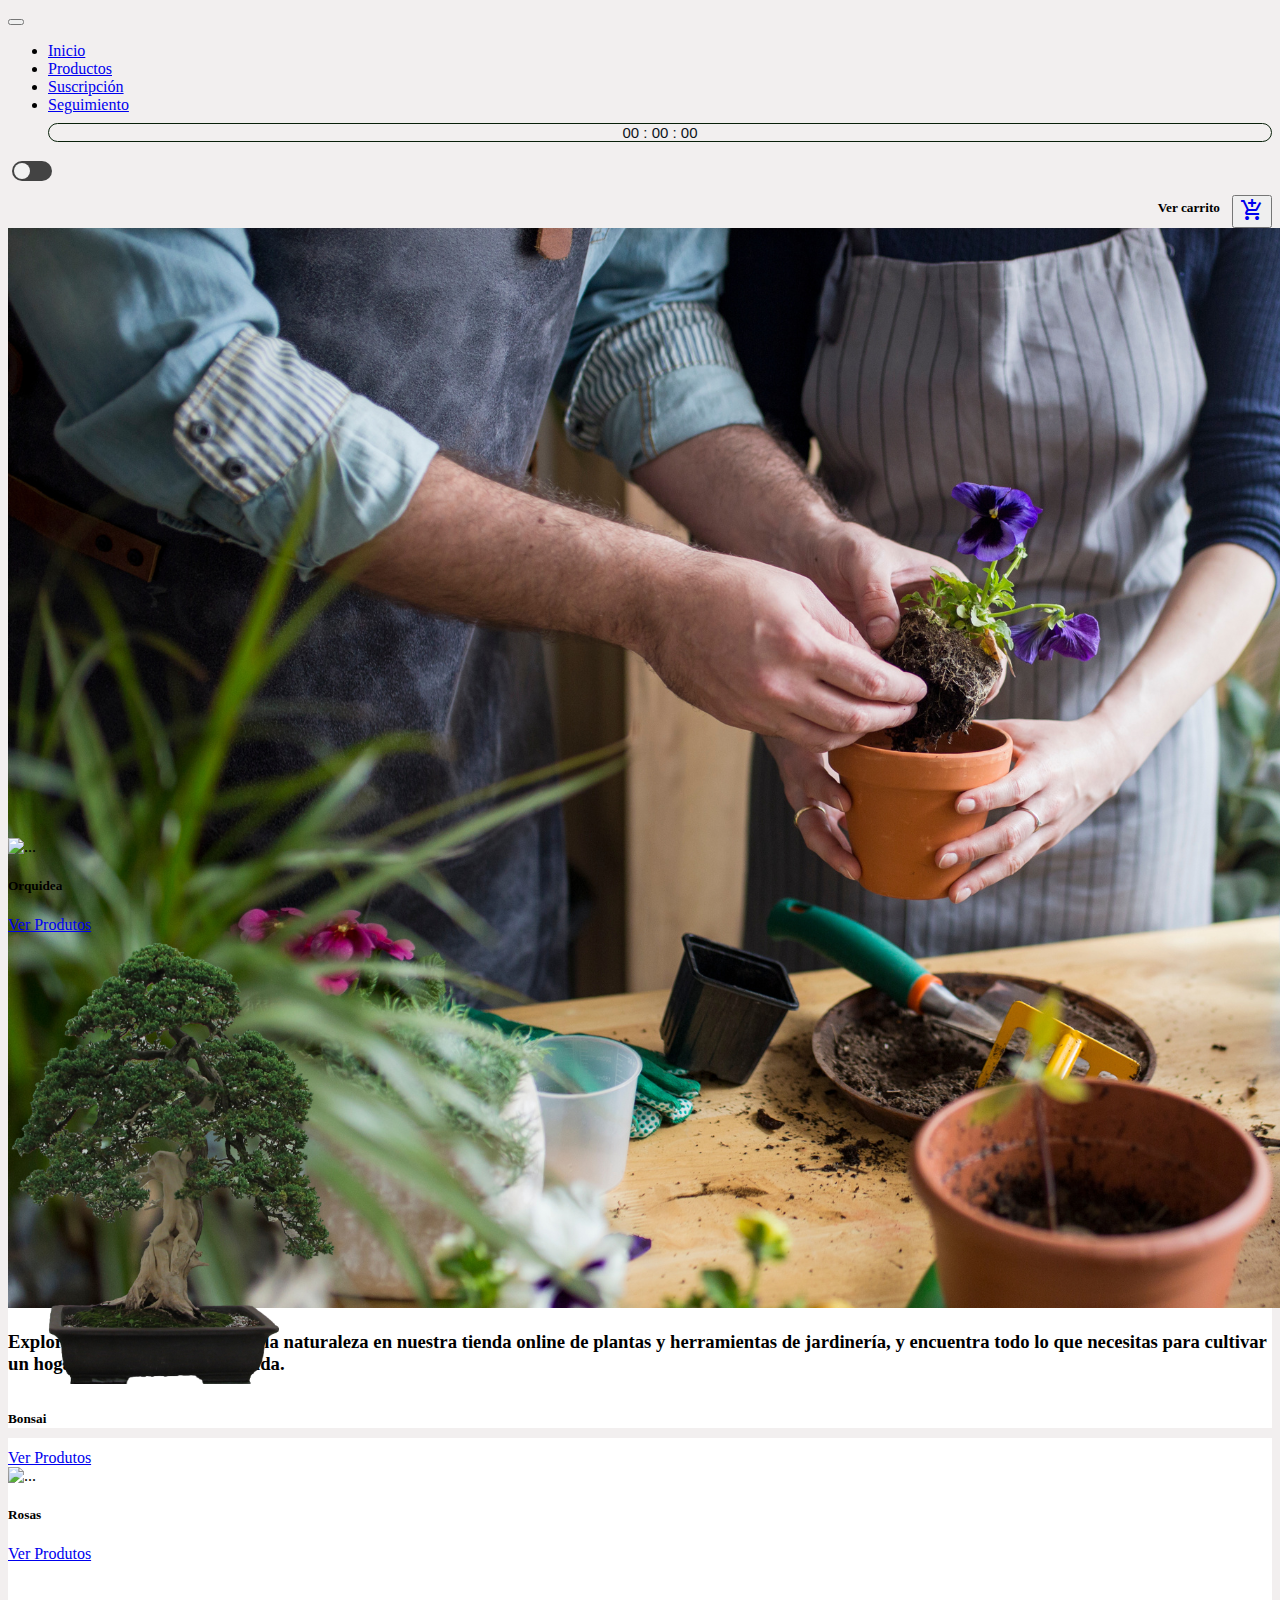
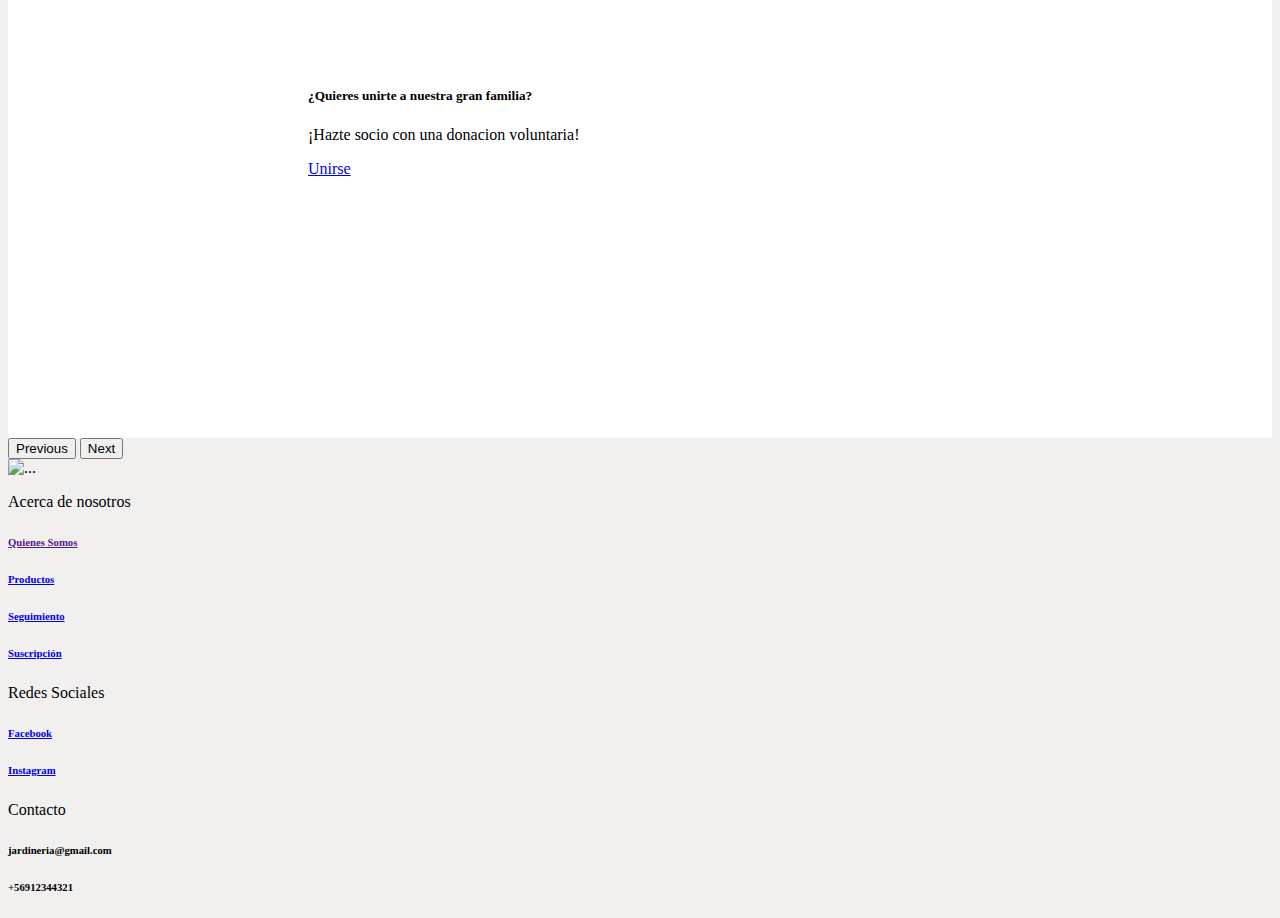
==== index.html @ 28d03bb7 "reloj y prueba de api" ====
<!DOCTYPE html>
<html lang="en">

<head>
  <meta charset="UTF-8">
  <meta http-equiv="X-UA-Compatible" content="IE=edge">
  <meta name="viewport" content="width=device-width, initial-scale=1.0">
  <link href="https://cdn.jsdelivr.net/npm/bootstrap@5.3.0-alpha1/dist/css/bootstrap.min.css" rel="stylesheet"
    integrity="sha384-GLhlTQ8iRABdZLl6O3oVMWSktQOp6b7In1Zl3/Jr59b6EGGoI1aFkw7cmDA6j6gD" crossorigin="anonymous">
  <link rel="stylesheet" href="css/style.css">
  <title>Inicio</title>
  <link href="https://fonts.googleapis.com/icon?family=Material+Icons" rel="stylesheet">
</head>

<body>
  <style>
    body {
      background-color: rgba(239, 235, 235, 0.814);

    }
  </style>

  <nav class="navbar navbar-expand-lg bg-body-tertiary">
    <div class="container-fluid">
      <button class="navbar-toggler" type="button" data-bs-toggle="collapse" data-bs-target="#navbarSupportedContent"
        aria-controls="navbarSupportedContent" aria-expanded="false" aria-label="Toggle navigation">
        <span class="navbar-toggler-icon"></span>
      </button>
      <div class="collapse navbar-collapse" id="navbarSupportedContent">
        <ul class="navbar-nav me-auto mb-2 mb-lg-0">
          <li class="nav-item">
            <a class="nav-link active" aria-current="page" href="index.html">Inicio</a>
          </li>
          <li class="nav-item">
            <a class="nav-link" href="productos.html">Productos</a>
          </li>
          <li class="nav-item">
            <a class="nav-link" href="suscripcion.html">Suscripción</a>
          </li>
          <li class="nav-item">
            <a class="nav-link" href="seguimiento.html">Seguimiento</a>
          </li>
          <div class="container-fluid">
            <div id="relojnumerico" class="reloj" onload="cargarReloj()">
              <span> 00 : </span>
              <span> 00 : </span>
              <span> 00 </span>
            </div>
          </div>
        </ul>




        <div class="container-fluid-5">
          <input id="checkItem" type="checkBox" onclick="enableDarkMode()">
        </div>



        <div class="containerCarrito">
          <h5>Ver carrito</h5>
          <button class="btn">
            <div class="boxIcon">
              <a href="carrito.html">
                <i class="material-icons">add_shopping_cart</i>
              </a>
            </div>
          </button>
        </div>
        </form>
      </div>
    </div>
  </nav>




  <div class="containerCarousel ">
    <div id="carouselExample" class="carousel slide">
      <div class="carousel-inner">
        <div class="carousel-item active">
          <img src="img/first slide.png" class="d-block w-100" alt="...">
          <div class="carousel-caption">
            <p>
            <h3 class="text-black bg-light">
              Explora la frescura y belleza de la naturaleza en nuestra tienda online de plantas y herramientas de
              jardinería, y encuentra todo lo que necesitas para cultivar un hogar saludable y lleno de vida. </p>
            </h3>
          </div>
          <div>
          </div>
        </div>

        <div class="carousel-item">
          <div class="cards-wrapper">

            <div class="container-fluid text-center  ">
              <div class="row d-flex">
                <div class="col">
                  <div class="card">
                    <img src="imgProductos/orquidea.png" height="450px" class="card-img-top" alt="...">
                    <div class="card-body">
                      <h5 class="card-title">Orquidea</h5>
                      <p class="card-text"></p>
                      <a href="productos.html" class="btn btn-primary">Ver Produtos</a>
                    </div>
                  </div>
                </div>
                <div class="col">
                  <div class="card">
                    <img src="imgProductos/bonsai.png" height="450" class="card-img-top" alt="...">
                    <div class="card-body">
                      <h5 class="card-title">Bonsai</h5>
                      <p class="card-text"></p>
                      <a href="productos.html" class="btn btn-primary">Ver Produtos</a>
                    </div>
                  </div>
                </div>
                <div class="col">
                  <div class="card">
                    <img src="imgProductos/rosas.png" height="450px" class="card-img-top" alt="...">
                    <div class="card-body">
                      <h5 class="card-title">Rosas</h5>
                      <p class="card-text"></p>
                      <a href="productos.html" class="btn btn-primary">Ver Produtos</a>
                    </div>
                  </div>
                </div>
              </div>
            </div>
          </div>
        </div>
        <div class="carousel-item ">
          <div class="containerJardin">
            <div class="container text-center">
              <div class="row row-cols-2">
                <div class="col">
                  <img src="img/jardinFamiliar.png" height="550px" alt="">
                </div>
                <div class="col">
                  <div class="cardJardin">
                    <div class="card-body">
                      <h5 class="card-title">¿Quieres unirte a nuestra gran familia?</h5>
                      <p class="card-text">¡Hazte socio con una donacion voluntaria!</p>
                      <a href="suscripcion.html" class="btn btn-primary">Unirse</a>
                    </div>
                  </div>
                </div>

              </div>
            </div>
          </div>

        </div>
        <button class="carousel-control-prev" type="button" data-bs-target="#carouselExample" data-bs-slide="prev">
          <span class="carousel-control-prev-icon" aria-hidden="true"></span>
          <span class="visually-hidden">Previous</span>
        </button>
        <button class="carousel-control-next" type="button" data-bs-target="#carouselExample" data-bs-slide="next">
          <span class="carousel-control-next-icon" aria-hidden="true"></span>
          <span class="visually-hidden">Next</span>
        </button>
      </div>

      <div class="container-fluid">
        <div class="row p-5 bg-secundary ">
          <div class="col-lg">
            <div class="text-center">
              <img src="img/logoo.png" height="150px" class="rounded" alt="...">
            </div>
          </div>
          <div class="col-lg">
            <p class="h4">Acerca de nosotros</p>
            <div class="containerContacto">
              <div class="mb-2">
                <a class="text-secondary text-decoration-none" href="">
                  <h6>Quienes Somos</h6>
                </a>
              </div>
              <div class="mb-2">
                <a class="text-secondary text-decoration-none" href="productos.html">
                  <h6>Productos</h6>
                </a>
              </div>
              <div class="mb-2">
                <a class="text-secondary text-decoration-none" href="seguimiento.html">
                  <h6>Seguimiento</h6>
                </a>
              </div>
              <div class="mb-3">
                <a class="text-secondary text-decoration-none" href="suscripcion.html">
                  <h6>Suscripción</h6>
                </a>
              </div>
            </div>
          </div>
          <div class="col-lg">
            <p class="h4">Redes Sociales</p>
            <div class="mb-2">
              <div class="containerContacto">
                <a class="text-secondary text-decoration-none" href="https://www.facebook.com/">
                  <h6>Facebook</h6>
                </a>
              </div>
            </div>
            <div class="mb-2">
              <div class="containerContacto">
                <a class="text-secondary text-decoration-none" href="https://www.instagram.com/">
                  <h6>Instagram</h6>
                </a>
              </div>
            </div>

          </div>
          <div class="col-lg">
            <p class="h4">Contacto</p>
            <div class="mb-2">
              <a class="text-secondary text-decoration-none">
                <h6>jardineria@gmail.com</h6>
              </a>
            </div>
            <div class="mb-2">
              <a class="text-secondary text-decoration-none">
                <h6>+56912344321</h6>
              </a>
            </div>
          </div>

        </div>

      </div>




      <script src="https://cdn.jsdelivr.net/npm/@popperjs/core@2.11.6/dist/umd/popper.min.js"
        integrity="sha384-oBqDVmMz9ATKxIep9tiCxS/Z9fNfEXiDAYTujMAeBAsjFuCZSmKbSSUnQlmh/jp3"
        crossorigin="anonymous"></script>
      <script src="https://cdn.jsdelivr.net/npm/bootstrap@5.3.0-alpha2/dist/js/bootstrap.min.js"
        integrity="sha384-heAjqF+bCxXpCWLa6Zhcp4fu20XoNIA98ecBC1YkdXhszjoejr5y9Q77hIrv8R9i"
        crossorigin="anonymous"></script>
      <script src="js/funciones.js"></script>
      <script src="js/darkMode.js"></script>
</body>



</html>
---- css/style.css ----
.container {
    padding: 10px;
    padding-left: 0%;
    margin: 10px;
    margin-left: 300px;
    justify-content: center;
}


.containerCarrito {
    display: flex;
    justify-content: flex-end;
    align-items: end;
}

.containerCarrito h5 {
    padding: 4px;
    margin: 8px;
}

.carousel-item {
    height: 600px;
    align-items: center;
}

.containerCarousel {
    justify-content: center;

}

.rounded {
    width: 80%;
    padding-right: 100px;
}

.containerContacto h6:hover {
    color: rgb(196, 194, 194);
}

.cards-wrapper {
    padding-top: 45px
}

.carousel-item {
    background-color: rgb(39, 155, 39);

}

.card img {
    max-width: 100%;
    max-height: 100%;
}

.container-fluid-2 {
    padding-left: 35%;
    align-items: center;
    /*background-color: white;*/
    padding-bottom: 50px;
}

.containerSocio {
    padding-left: 35%;
    /*background-color: white;*/
}


.carousel-item {
    background-color: white;

}

.cards-wrapper {
    padding-top: 10px
}

.tableCarrito {
    margin-bottom: 0;
}


.container-fluid-3 {
    margin-top: 0px;
    padding-left: 30%;
}

.infoPedidos {
    margin-top: 30px;
    border: 1px solid #ddd;
    padding: 20px;
}

.infoPedidos h4 {
    margin-top: 0;
    margin-bottom: 20px;
}

.infoPedidos ul {
    list-style: none;
    margin: 0;
    padding: 0;
}

.infoPedidos li {
    padding: 10px 0;
}

.infoPedidos li p {
    margin: 0;
}

.cardProductos {
    height: 400px;
    width: 400px;

}

.cards-wrapper2 {
    /*background-color: white;*/
    padding-top: 20px;
    padding-bottom: 20px;
}

.containerSeguimiento {
    /*background-color: white;*/
    padding-top: 90px;
    padding-bottom: 132px;
}

.fondoCarrito {
    padding-top: 90px;
    padding-bottom: 294px;
}

.container-fluid-4 {
    background-color: green;
}


.cardJardin {
    padding-top: 200px;
}

#buttonModal {
    margin-left: 145px;

}


/*Dark mode/ light mode*/

input[type="checkBox"] {
    position: relative;
    width: 40px;
    height: 20px;
    background-color: #434343;
    appearance: none;
    outline: none;
    border-radius: 20px;
    cursor: pointer;
    transition: 0.5s ease;
}

input[type="checkBox"]:checked {
    background-color: #04ac2e;
}

input[type="checkBox"]::before {
    content: '';
    position: absolute;
    width: 16px;
    height: 16px;
    background-color: #f2f2f2;
    border-radius: 50%;
    top: 2px;
    left: 2px;
    transition: 0.7s ease;
}

input[type="checkBox"]:checked::before {
    transform: translate(20px);
}

.dark-mode {
    background-color: #464444fa;
    color: #7e7e7e;
}


.reloj {
    margin-top: 9px;
    color: #0d1420;
    font-size: 15px;
    font-family: Arial;
    text-align: center;
    border: 1px solid #09210a;
    border-radius: 20px;
}
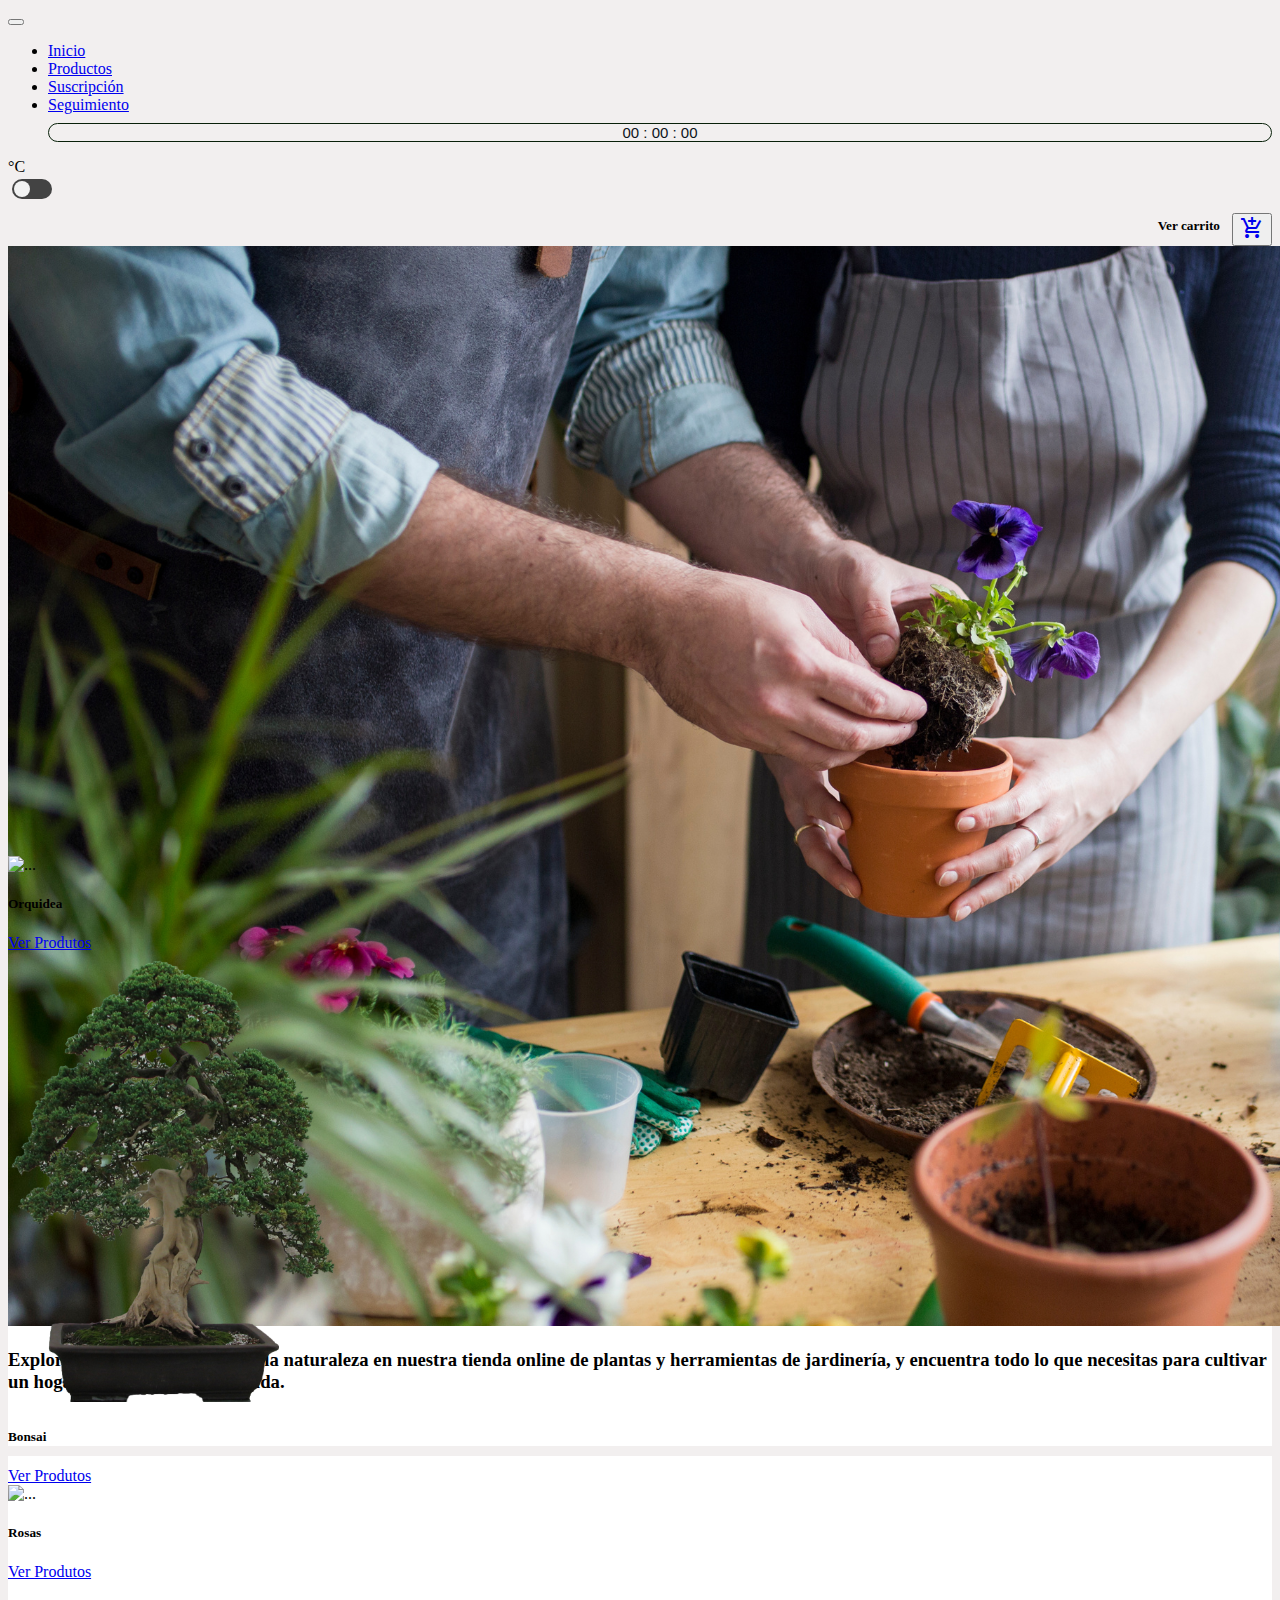
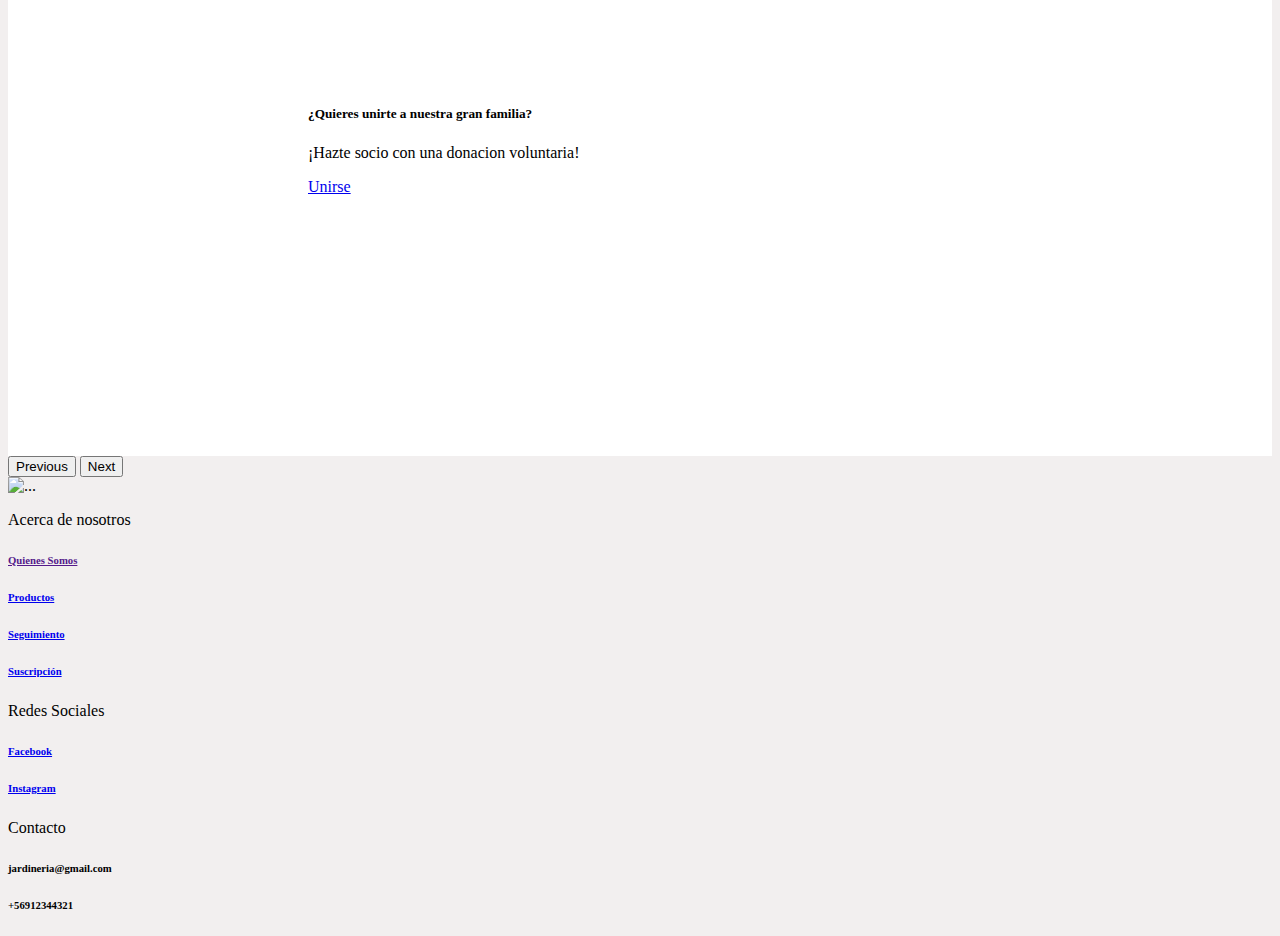
==== commit 24643a3e: "api lista" ====
--- a/index.html
+++ b/index.html
@@ -48,6 +48,12 @@
             </div>
           </div>
         </ul>
+
+        <div class="container-fluid-api">
+          <div class="temp">°C</div>
+          <div class="summary"></div>
+          <div class="location"></div>
+        </div>
 
 
 
@@ -240,6 +246,7 @@
       <script src="https://cdn.jsdelivr.net/npm/bootstrap@5.3.0-alpha2/dist/js/bootstrap.min.js"
         integrity="sha384-heAjqF+bCxXpCWLa6Zhcp4fu20XoNIA98ecBC1YkdXhszjoejr5y9Q77hIrv8R9i"
         crossorigin="anonymous"></script>
+        <script src="js/apiclima.js"></script>
       <script src="js/funciones.js"></script>
       <script src="js/darkMode.js"></script>
 </body>
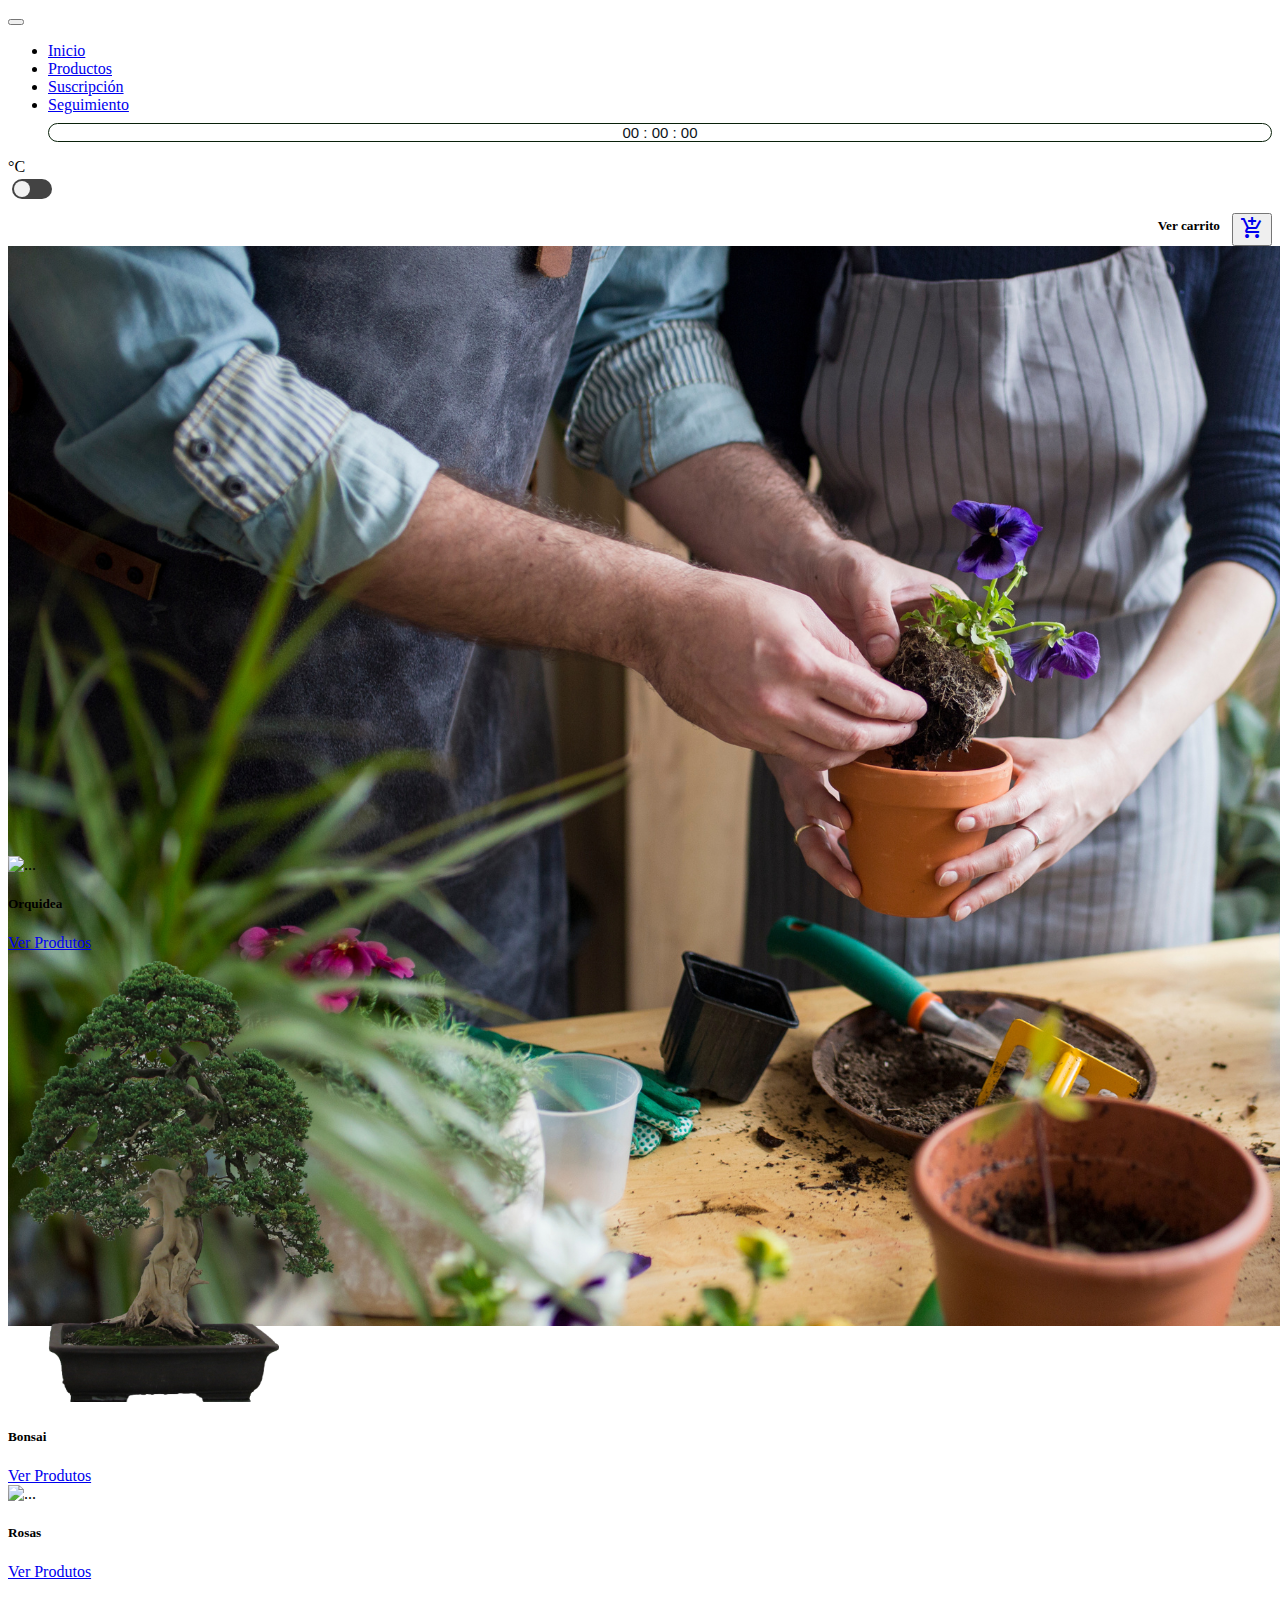
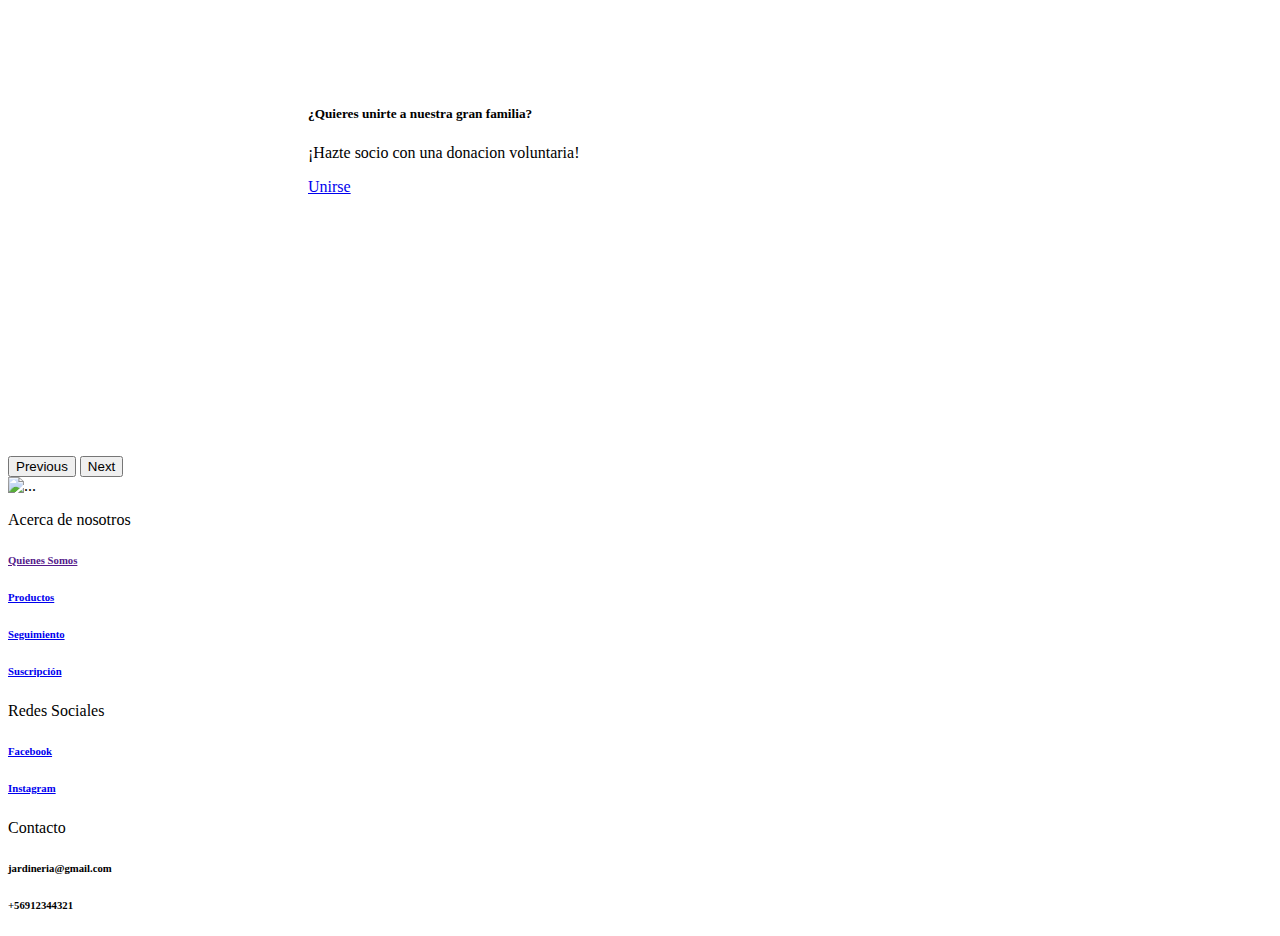
==== commit 888eef27: "Intento de carrito" ====
--- a/index.html
+++ b/index.html
@@ -15,7 +15,7 @@
 <body>
   <style>
     body {
-      background-color: rgba(239, 235, 235, 0.814);
+      background-color: white;
 
     }
   </style>
@@ -88,11 +88,6 @@
         <div class="carousel-item active">
           <img src="img/first slide.png" class="d-block w-100" alt="...">
           <div class="carousel-caption">
-            <p>
-            <h3 class="text-black bg-light">
-              Explora la frescura y belleza de la naturaleza en nuestra tienda online de plantas y herramientas de
-              jardinería, y encuentra todo lo que necesitas para cultivar un hogar saludable y lleno de vida. </p>
-            </h3>
           </div>
           <div>
           </div>
--- a/css/style.css
+++ b/css/style.css
@@ -73,9 +73,6 @@
     padding-top: 10px
 }
 
-.tableCarrito {
-    margin-bottom: 0;
-}
 
 
 .container-fluid-3 {
@@ -126,10 +123,7 @@
     padding-bottom: 132px;
 }
 
-.fondoCarrito {
-    padding-top: 90px;
-    padding-bottom: 294px;
-}
+
 
 .container-fluid-4 {
     background-color: green;
@@ -183,8 +177,38 @@
 .dark-mode {
     background-color: #464444fa;
     color: #7e7e7e;
-}
-
+    
+}
+.dark-mode h5 {
+    color: white;
+    
+}
+
+.dark-mode p {
+    color: white;
+    
+}
+.dark-mode h3 {
+    color: white;
+    
+}
+.dark-mode h6 {
+    color: white;
+    
+}
+.dark-mode label {
+    color: white;
+    
+}
+.dark-mode h4 {
+    color: white;
+    
+}
+
+.dark-mode span{
+    color: white;
+    
+}
 
 .reloj {
     margin-top: 9px;
@@ -194,4 +218,33 @@
     text-align: center;
     border: 1px solid #09210a;
     border-radius: 20px;
-}+}
+
+.containerCarro{
+    min-height: 80vh;
+    max-width: 1000px;
+    margin:0 auto;
+    width: 100%;
+}
+
+.table__productos{
+    display: flex;
+}
+
+
+.table__productos > img{
+    width: 9rem;
+    object-fit: contain;
+    border-radius: 6px;
+    margin-right: 20px;
+}
+
+.table__cantidad > input{
+    width: 40px;
+    border: none;
+    outline:0;
+    font-size: 16px;
+    font-weight: 700;
+    margin-right: 30px;
+    margin-bottom: 20px;
+}
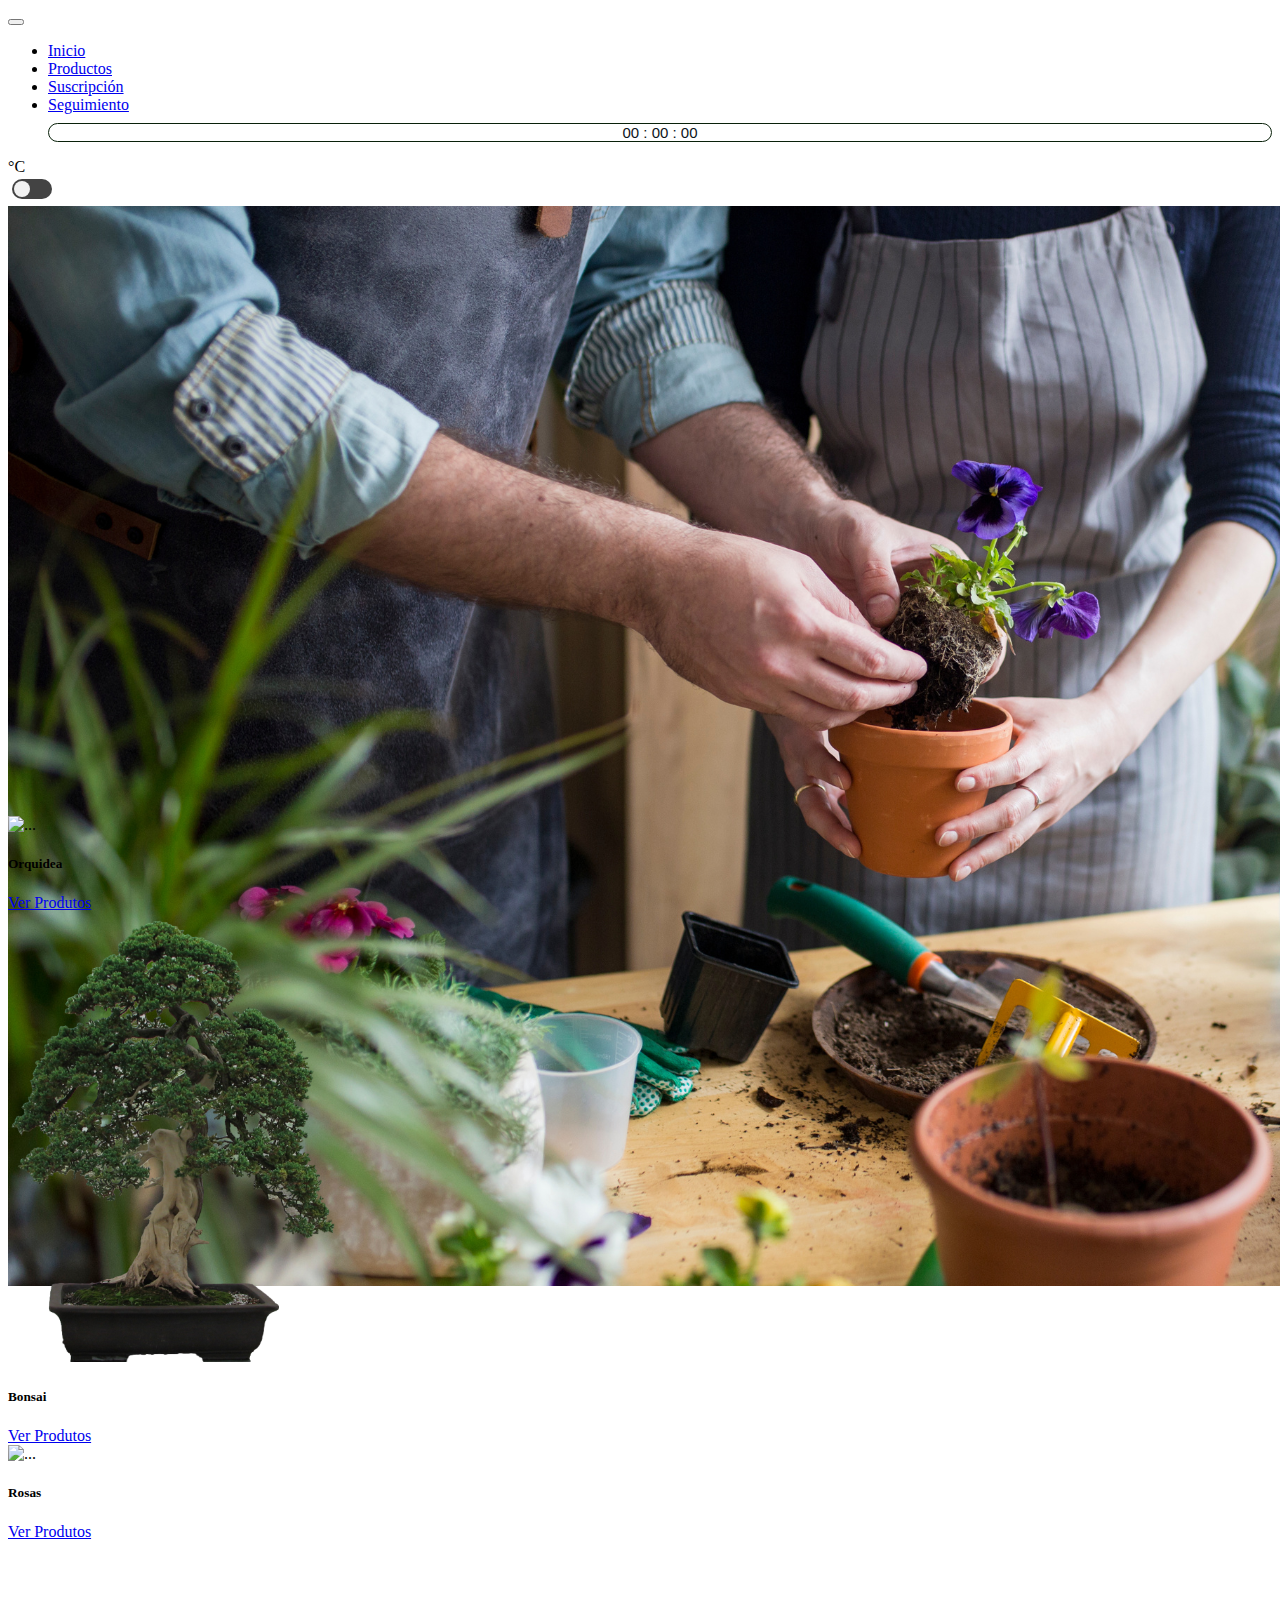
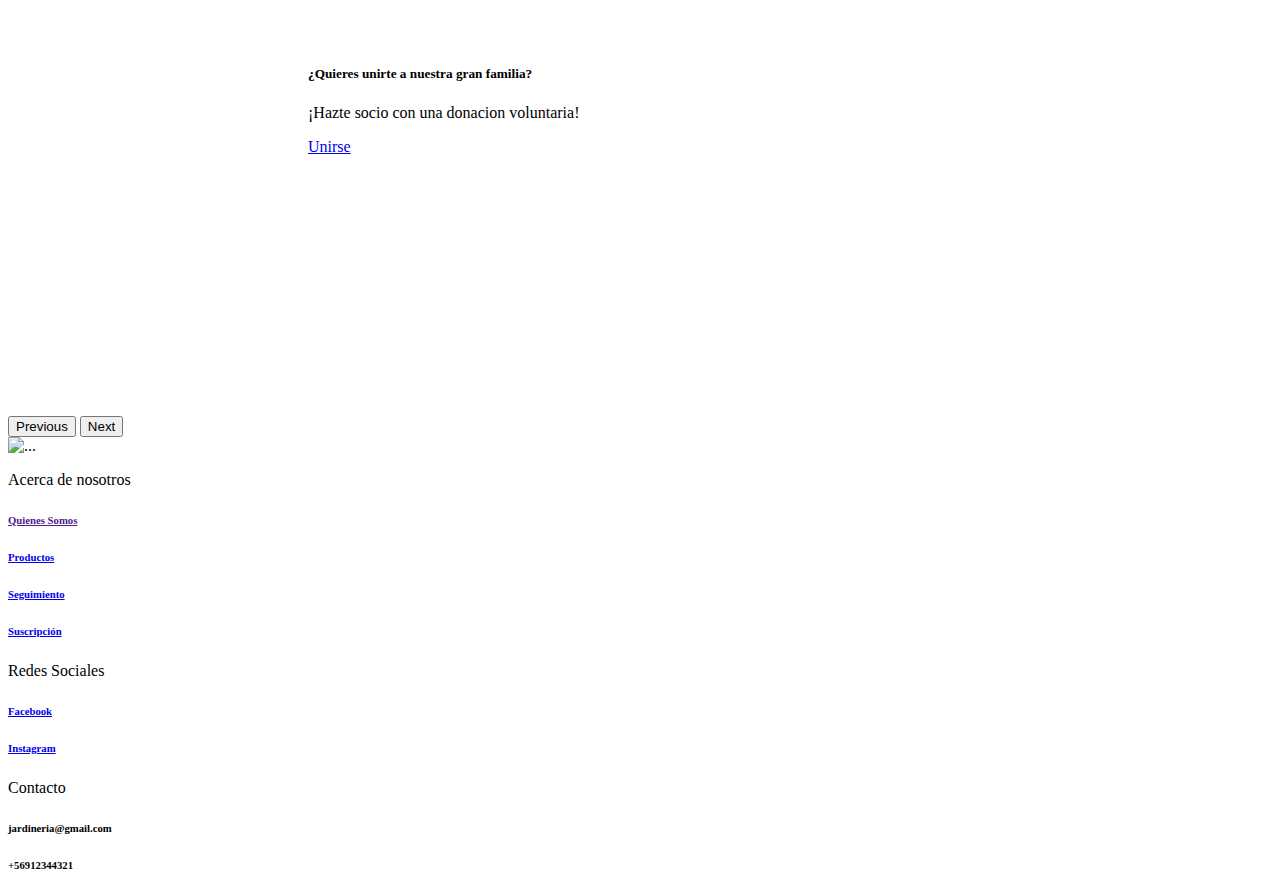
==== commit a2396165: "carrito maso" ====
--- a/index.html
+++ b/index.html
@@ -61,22 +61,7 @@
         <div class="container-fluid-5">
           <input id="checkItem" type="checkBox" onclick="enableDarkMode()">
         </div>
-
-
-
-        <div class="containerCarrito">
-          <h5>Ver carrito</h5>
-          <button class="btn">
-            <div class="boxIcon">
-              <a href="carrito.html">
-                <i class="material-icons">add_shopping_cart</i>
-              </a>
-            </div>
-          </button>
-        </div>
-        </form>
-      </div>
-    </div>
+        
   </nav>
 
 
--- a/css/style.css
+++ b/css/style.css
@@ -177,37 +177,42 @@
 .dark-mode {
     background-color: #464444fa;
     color: #7e7e7e;
-    
-}
+
+}
+
 .dark-mode h5 {
     color: white;
-    
+
 }
 
 .dark-mode p {
     color: white;
-    
-}
+
+}
+
 .dark-mode h3 {
     color: white;
-    
-}
+
+}
+
 .dark-mode h6 {
     color: white;
-    
-}
+
+}
+
 .dark-mode label {
     color: white;
-    
-}
+
+}
+
 .dark-mode h4 {
     color: white;
-    
-}
-
-.dark-mode span{
-    color: white;
-    
+
+}
+
+.dark-mode span {
+    color: white;
+
 }
 
 .reloj {
@@ -220,31 +225,35 @@
     border-radius: 20px;
 }
 
-.containerCarro{
+.containerCarro {
     min-height: 80vh;
     max-width: 1000px;
-    margin:0 auto;
+    margin: 0 auto;
     width: 100%;
 }
 
-.table__productos{
+.table__productos {
     display: flex;
 }
 
-
-.table__productos > img{
+.table__productos>img {
     width: 9rem;
     object-fit: contain;
     border-radius: 6px;
     margin-right: 20px;
 }
 
-.table__cantidad > input{
+.table__cantidad>input {
     width: 40px;
     border: none;
-    outline:0;
+    outline: 0;
     font-size: 16px;
     font-weight: 700;
     margin-right: 30px;
     margin-bottom: 20px;
 }
+
+.hide,
+.remove {
+    display: none;
+}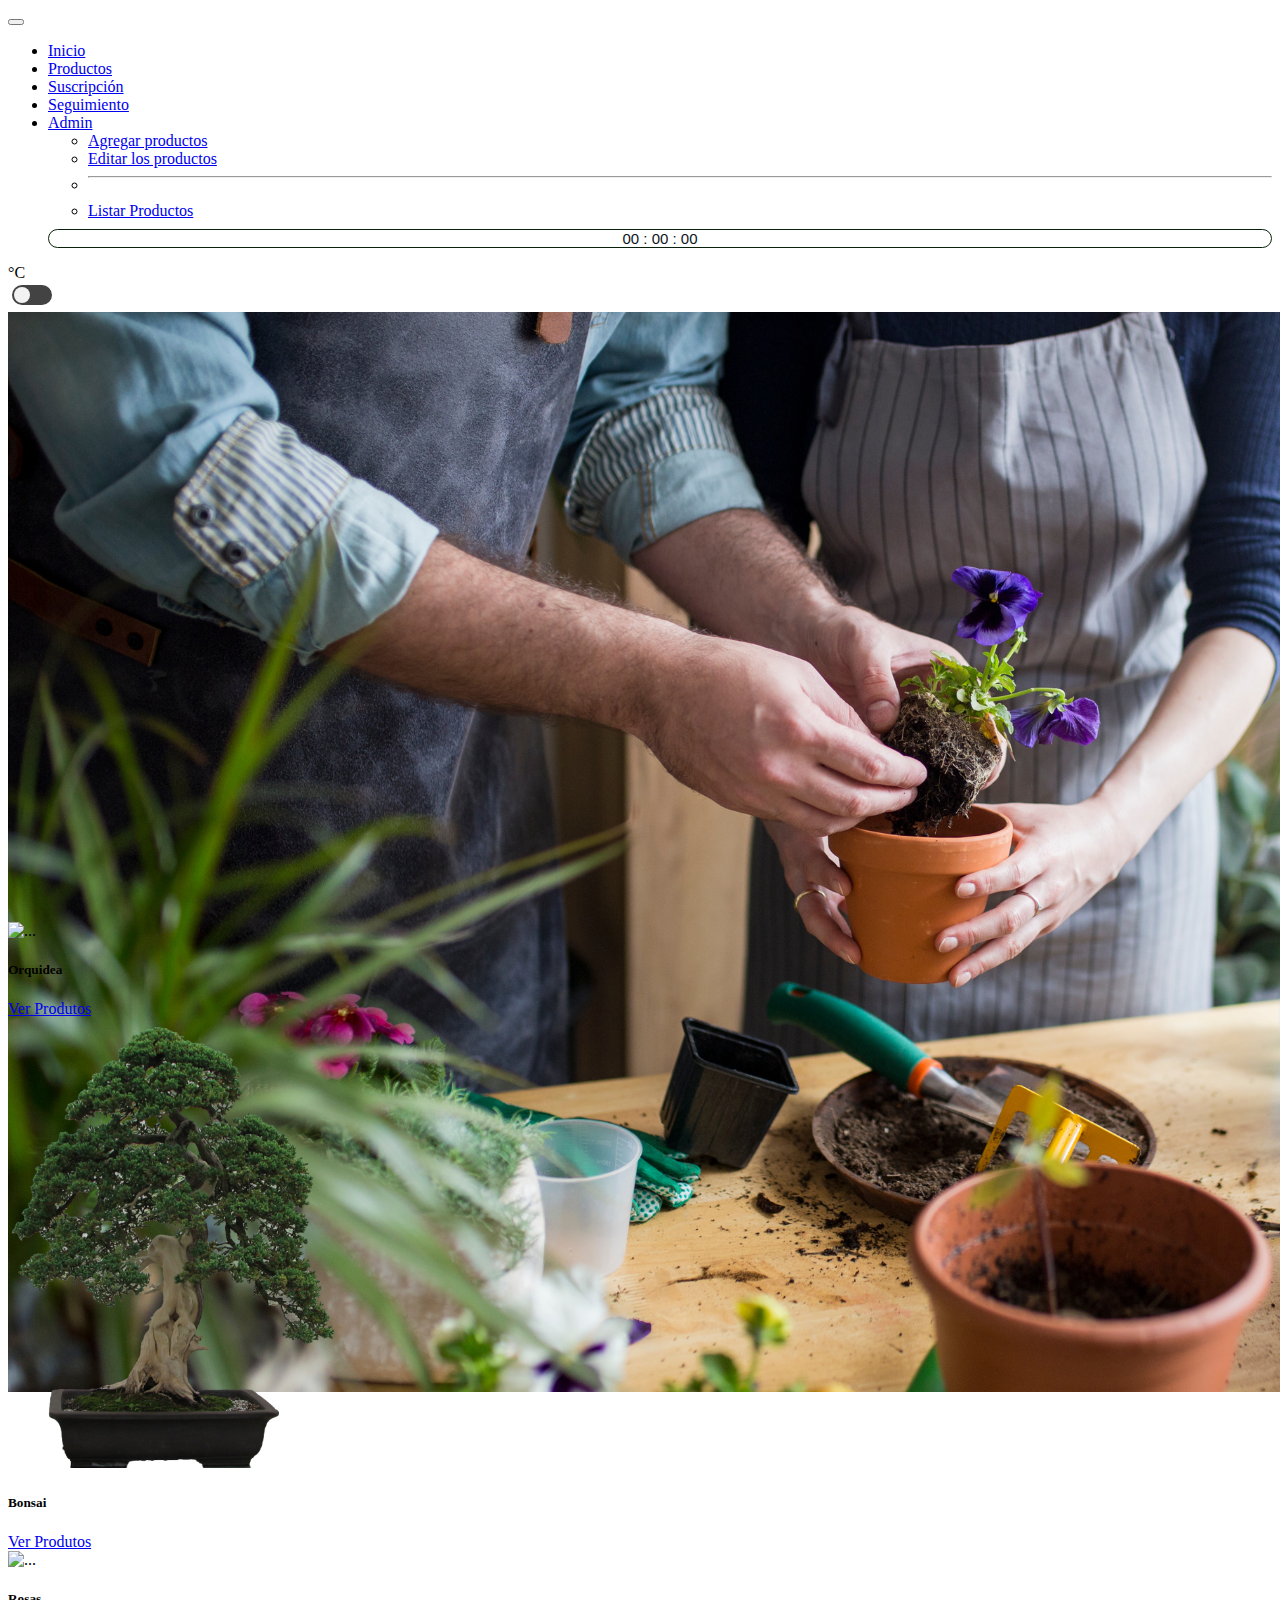
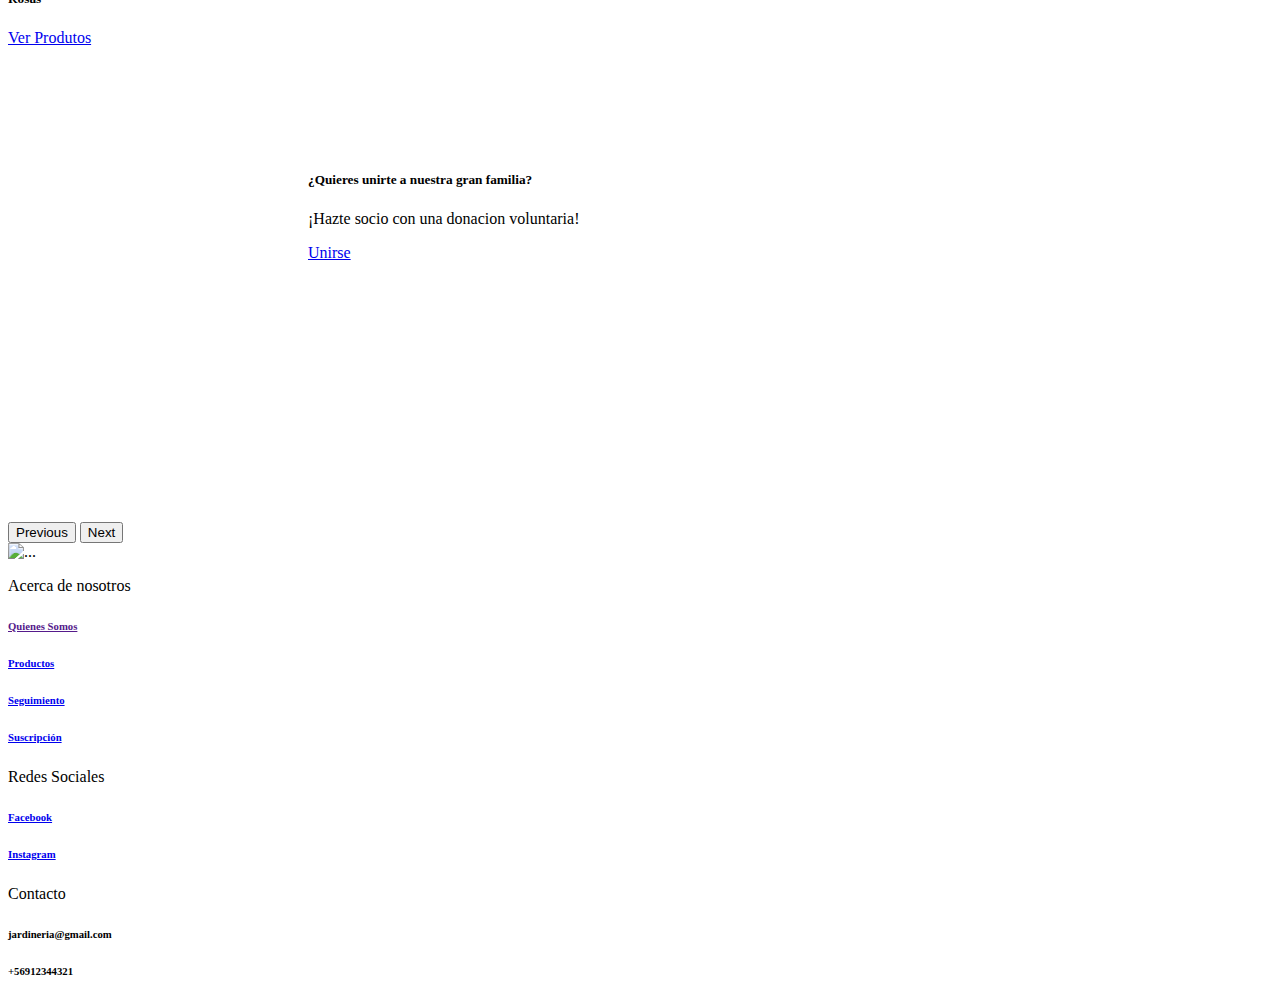
==== commit 5d504f27: "formAgregarProductos" ====
--- a/index.html
+++ b/index.html
@@ -20,7 +20,7 @@
     }
   </style>
 
-  <nav class="navbar navbar-expand-lg bg-body-tertiary">
+  <nav class="navbar navbar-expand-lg ">
     <div class="container-fluid">
       <button class="navbar-toggler" type="button" data-bs-toggle="collapse" data-bs-target="#navbarSupportedContent"
         aria-controls="navbarSupportedContent" aria-expanded="false" aria-label="Toggle navigation">
@@ -40,6 +40,19 @@
           <li class="nav-item">
             <a class="nav-link" href="seguimiento.html">Seguimiento</a>
           </li>
+          <li class="nav-item dropdown">
+            <a class="nav-link dropdown-toggle" href="#" role="button" data-bs-toggle="dropdown" aria-expanded="false">
+              Admin
+            </a>
+            <ul class="dropdown-menu">
+              <li><a class="dropdown-item" href="agregarProductos.html">Agregar productos</a></li>
+              <li><a class="dropdown-item" href="#">Editar los productos </a></li>
+              <li>
+                <hr class="dropdown-divider">
+              </li>
+              <li><a class="dropdown-item" href="#">Listar Productos</a></li>
+            </ul>
+          </li>
           <div class="container-fluid">
             <div id="relojnumerico" class="reloj" onload="cargarReloj()">
               <span> 00 : </span>
@@ -61,7 +74,7 @@
         <div class="container-fluid-5">
           <input id="checkItem" type="checkBox" onclick="enableDarkMode()">
         </div>
-        
+
   </nav>
 
 
@@ -81,7 +94,7 @@
         <div class="carousel-item">
           <div class="cards-wrapper">
 
-            <div class="container-fluid text-center  ">
+            <div class="container-fluid text-center ">
               <div class="row d-flex">
                 <div class="col">
                   <div class="card">
--- a/css/style.css
+++ b/css/style.css
@@ -175,6 +175,7 @@
 }
 
 .dark-mode {
+
     background-color: #464444fa;
     color: #7e7e7e;
 
@@ -214,6 +215,7 @@
     color: white;
 
 }
+
 
 .reloj {
     margin-top: 9px;
@@ -225,12 +227,12 @@
     border-radius: 20px;
 }
 
-.containerCarro {
+.carrito {
     min-height: 80vh;
-    max-width: 1000px;
+    max-width: 1500px;
     margin: 0 auto;
     width: 100%;
-}
+} 
 
 .table__productos {
     display: flex;
@@ -256,4 +258,8 @@
 .hide,
 .remove {
     display: none;
+}
+
+.error{
+    color: red;
 }